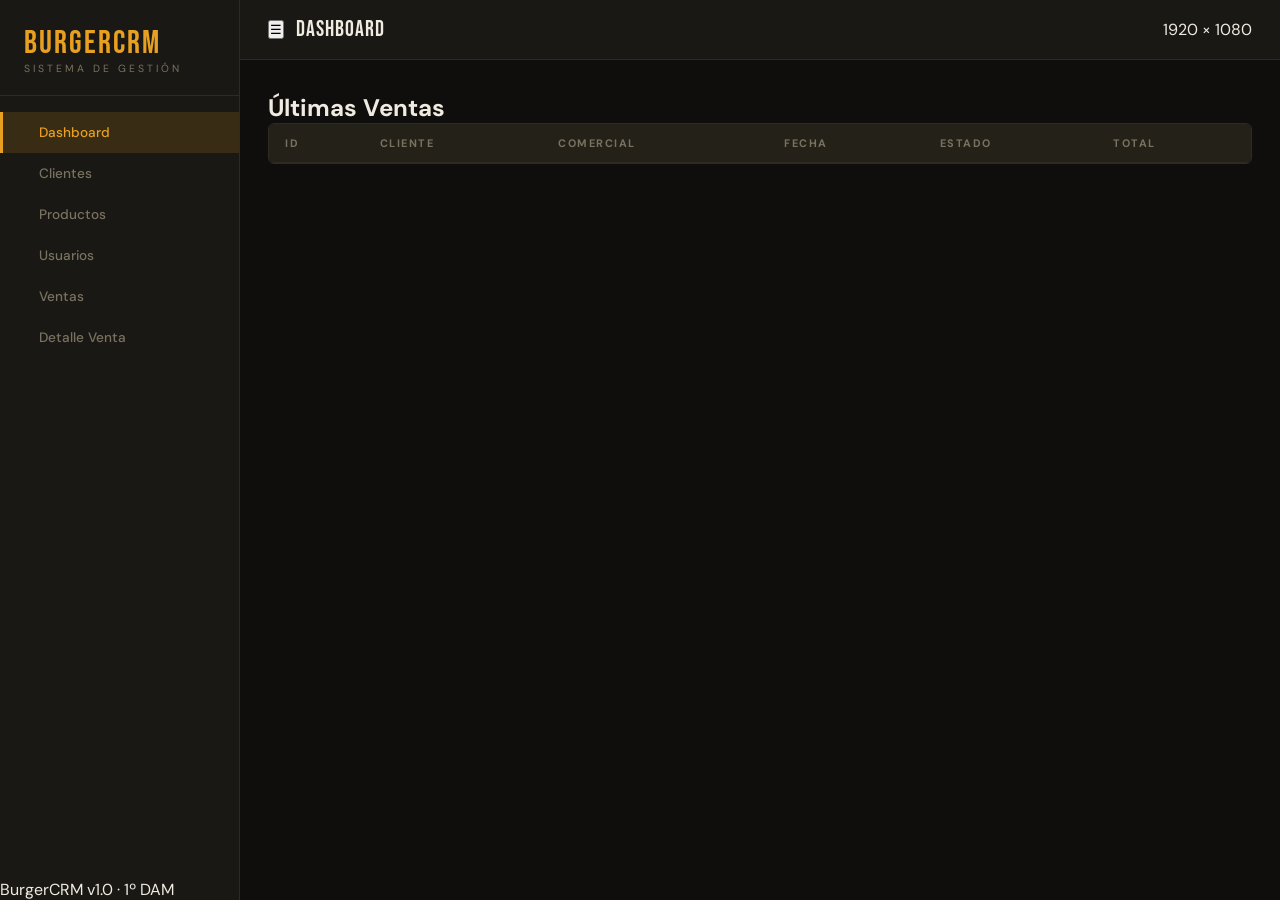
==== index.html @ d2dfd8cd "Index terminado" ====
<!DOCTYPE html>
<html lang="es">
<head>
  <meta charset="UTF-8" />
  <meta name="viewport" content="width=device-width, initial-scale=1.0"/>
  <title>BurgerCRM — Sistema de Gestión</title>
    <link rel="stylesheet" href="style.css">
  <!-- Google Fonts -->
  <link rel="preconnect" href="https://fonts.googleapis.com">
  <link href="https://fonts.googleapis.com/css2?family=Bebas+Neue&family=DM+Sans:wght@300;400;500;600&display=swap" rel="stylesheet">
</head>

<body>

<div class="app">

  <!-- SIDEBAR -->
  <nav class="sidebar" id="sidebar">
    <div class="sidebar__logo">
      <div class="sidebar__logo-title">BurgerCRM</div>
      <div class="sidebar__logo-sub">Sistema de Gestión</div>
    </div>

    <div class="sidebar__nav">
      <div class="sidebar__nav-item sidebar__nav-item--active" data-page="dashboard" onclick="navigateTo('dashboard', this)">
        <span class="sidebar__nav-icon"></span> Dashboard
      </div>

      <div class="sidebar__nav-item" data-page="clientes" onclick="navigateTo('clientes', this)">
        <span class="sidebar__nav-icon"></span> Clientes
      </div>

      <div class="sidebar__nav-item" data-page="productos" onclick="navigateTo('productos', this)">
        <span class="sidebar__nav-icon"></span> Productos
      </div>

      <div class="sidebar__nav-item" data-page="usuarios" onclick="navigateTo('usuarios', this)">
        <span class="sidebar__nav-icon"></span> Usuarios
      </div>

      <div class="sidebar__nav-item" data-page="ventas" onclick="navigateTo('ventas', this)">
        <span class="sidebar__nav-icon"></span> Ventas
      </div>

      <div class="sidebar__nav-item" data-page="detalles" onclick="navigateTo('detalles', this)">
        <span class="sidebar__nav-icon"></span> Detalle Venta
      </div>
    </div>

    <div class="sidebar__footer">
      BurgerCRM v1.0 · 1º DAM
    </div>
  </nav>

  <!-- TOPBAR -->
  <header class="topbar">
    <div style="display:flex;align-items:center;gap:12px;">
      <button class="topbar__hamburger" onclick="toggleSidebar()">☰</button>
      <span class="topbar__title" id="topbar-title">Dashboard</span>
    </div>

    <div class="topbar__actions">
      <span class="topbar__viewport-info" id="viewport-info">
        1920 × 1080
      </span>
    </div>
  </header>

  <!-- MAIN -->
  <main class="main">

    <!-- DASHBOARD -->
    <section class="page page--active" id="page-dashboard">
      <div class="dashboard__stats" id="dashboard-stats"></div>

      <div class="dashboard__recent">
        <h2 class="section-title">Últimas Ventas</h2>

        <div class="table-wrap">
          <table class="table" id="recent-ventas-table">
            <thead>
              <tr>
                <th>ID</th>
                <th>Cliente</th>
                <th>Comercial</th>
                <th>Fecha</th>
                <th>Estado</th>
                <th>Total</th>
              </tr>
            </thead>

            <tbody id="recent-ventas-body"></tbody>
          </table>
        </div>
      </div>
    </section>

    <!-- CLIENTES -->
    <section class="page" id="page-clientes">
      <div class="crud-header">

        <div class="crud-header__search">
          <input
            type="text"
            class="input input--sm"
            placeholder="Buscar cliente..."
            id="search-clientes"
            oninput="renderClientes()"
          >
        </div>

        <button class="btn btn--primary" onclick="openModal('cliente')">
          + Nuevo Cliente
        </button>

      </div>

      <div class="table-wrap">
        <table class="table">
          <thead>
            <tr>
              <th>ID</th>
              <th>Nombre</th>
              <th>Email</th>
              <th>Teléfono</th>
              <th>Dirección</th>
              <th>Acciones</th>
            </tr>
          </thead>

          <tbody id="clientes-body"></tbody>
        </table>
      </div>
    </section>

    <!-- PRODUCTOS -->
    <section class="page" id="page-productos">
      <div class="crud-header">

        <div class="crud-header__search">
          <input
            type="text"
            class="input input--sm"
            placeholder="Buscar producto..."
            id="search-productos"
            oninput="renderProductos()"
          >
        </div>

        <button class="btn btn--primary" onclick="openModal('producto')">
          + Nuevo Producto
        </button>

      </div>

      <div class="table-wrap">
        <table class="table">
          <thead>
            <tr>
              <th>ID</th>
              <th>Nombre</th>
              <th>Descripción</th>
              <th>Precio</th>
              <th>Categoría</th>
              <th>Acciones</th>
            </tr>
          </thead>

          <tbody id="productos-body"></tbody>
        </table>
      </div>
    </section>

    
  </main>
</div>

<!-- MODALES -->
<div class="modal-overlay" id="modal-overlay" onclick="closeModalOnOverlay(event)">
  <div class="modal">

    <div class="modal__header">
      <span class="modal__title" id="modal-title">Nuevo Registro</span>

      <button class="modal__close" onclick="closeModal()">✕</button>
    </div>

    <div class="modal__body" id="modal-body"></div>

    <div class="modal__footer">
      <button class="btn btn--ghost" onclick="closeModal()">
        Cancelar
      </button>

      <button class="btn btn--primary" id="modal-save-btn" onclick="saveModal()">
        Guardar
      </button>
    </div>

  </div>
</div>

<!-- TOAST -->
<div class="toast-container" id="toast-container"></div>

<!-- JavaScript -->
<script src="app.js"></script>

</body>
</html>
---- style.css ----
/* ===== VARIABLES ===== */
:root {
  --color-bg: #0f0e0c;
  --color-surface: #1a1814;
  --color-surface-2: #242118;
  --color-border: #2e2b24;
  --color-accent: #e8a020;
  --color-accent-dark: #b87a10;
  --color-accent-glow: rgba(232,160,32,0.15);
  --color-red: #d94f38;
  --color-green: #4caf7d;
  --color-text: #f0ebe0;
  --color-text-muted: #7a7260;
  --color-text-dim: #4a453c;

  --font-display: 'Bebas Neue', sans-serif;
  --font-body: 'DM Sans', sans-serif;

  --radius: 6px;
  --transition: 0.2s ease;
}

/* ===== RESET ===== */
*, *::before, *::after {
  box-sizing: border-box;
  margin: 0;
  padding: 0;
}

html {
  scroll-behavior: smooth;
}

body {
  font-family: var(--font-body);
  background: var(--color-bg);
  color: var(--color-text);
  min-height: 100vh;
  overflow-x: hidden;
}

/* ===== LAYOUT ===== */
.app {
  display: flex;
  min-height: 100vh;
}

/* ===== SIDEBAR ===== */
.sidebar {
  width: 240px;
  background: var(--color-surface);
  border-right: 1px solid var(--color-border);

  display: flex;
  flex-direction: column;

  position: fixed;
  top: 0;
  left: 0;

  height: 100vh;

  z-index: 100;
  transition: transform var(--transition);
}

.sidebar__logo {
  padding: 28px 24px 20px;
  border-bottom: 1px solid var(--color-border);
}

.sidebar__logo-title {
  font-family: var(--font-display);
  font-size: 2rem;
  color: var(--color-accent);
  letter-spacing: 2px;
  line-height: 1;
}

.sidebar__logo-sub {
  font-size: 0.65rem;
  color: var(--color-text-muted);
  letter-spacing: 3px;
  text-transform: uppercase;
  margin-top: 2px;
}

/* ===== NAV ===== */
.sidebar__nav {
  flex: 1;
  padding: 16px 0;
}

.sidebar__nav-item {
  display: flex;
  align-items: center;
  gap: 12px;

  padding: 12px 24px;

  cursor: pointer;

  font-size: 0.85rem;
  font-weight: 500;

  color: var(--color-text-muted);

  border-left: 3px solid transparent;

  transition: all var(--transition);

  user-select: none;
}

.sidebar__nav-item:hover {
  color: var(--color-text);
  background: var(--color-surface-2);
}

.sidebar__nav-item--active {
  color: var(--color-accent);
  border-left-color: var(--color-accent);
  background: var(--color-accent-glow);
}

/* ===== TOPBAR ===== */
.topbar {
  position: fixed;

  top: 0;
  left: 240px;
  right: 0;

  height: 60px;

  background: var(--color-surface);

  border-bottom: 1px solid var(--color-border);

  display: flex;
  align-items: center;
  justify-content: space-between;

  padding: 0 28px;

  z-index: 90;
}

.topbar__title {
  font-family: var(--font-display);
  font-size: 1.4rem;
  letter-spacing: 1px;
}

/* ===== MAIN ===== */
.main {
  margin-left: 240px;
  margin-top: 60px;
  padding: 32px 28px;

  flex: 1;

  min-height: calc(100vh - 60px);
}

/* ===== PAGE ===== */
.page {
  display: none;
  animation: fadeIn 0.25s ease;
}

.page--active {
  display: block;
}

@keyframes fadeIn {
  from {
    opacity: 0;
    transform: translateY(8px);
  }

  to {
    opacity: 1;
    transform: translateY(0);
  }
}

/* ===== TABLE ===== */
.table-wrap {
  overflow-x: auto;
  border-radius: var(--radius);
  border: 1px solid var(--color-border);
}

.table {
  width: 100%;
  border-collapse: collapse;
  font-size: 0.83rem;
}

.table thead th {
  background: var(--color-surface-2);
  padding: 12px 16px;

  text-align: left;

  font-size: 0.68rem;
  text-transform: uppercase;
  letter-spacing: 1.5px;

  color: var(--color-text-muted);

  border-bottom: 1px solid var(--color-border);
}

.table td {
  padding: 12px 16px;
}

/* ===== BUTTONS ===== */
.btn {
  display: inline-flex;
  align-items: center;
  gap: 6px;

  padding: 8px 16px;

  border-radius: var(--radius);

  cursor: pointer;

  border: 1px solid transparent;

  transition: all var(--transition);
}

.btn--primary {
  background: var(--color-accent);
  color: #0f0e0c;
}

.btn--ghost {
  background: transparent;
  border-color: var(--color-border);
  color: var(--color-text-muted);
}

.btn--danger {
  background: rgba(217,79,56,0.1);
  border-color: rgba(217,79,56,0.3);
  color: var(--color-red);
}

/* ===== INPUT ===== */
.input {
  background: var(--color-surface);

  border: 1px solid var(--color-border);

  border-radius: var(--radius);

  color: var(--color-text);

  padding: 8px 12px;

  outline: none;

  transition: border-color var(--transition);
}

.input:focus {
  border-color: var(--color-accent);
}

/* ===== MODAL ===== */
.modal-overlay {
  display: none;

  position: fixed;
  inset: 0;

  background: rgba(0,0,0,0.7);

  z-index: 200;

  align-items: center;
  justify-content: center;
}

.modal-overlay--active {
  display: flex;
}

.modal {
  background: var(--color-surface);

  border: 1px solid var(--color-border);

  border-radius: 10px;

  width: 100%;
  max-width: 480px;

  overflow-y: auto;
}

/* ===== RESPONSIVE ===== */
@media (max-width: 900px) {

  .sidebar {
    transform: translateX(-100%);
  }

  .sidebar--open {
    transform: translateX(0);
  }

  .topbar {
    left: 0;
  }

  .main {
    margin-left: 0;
  }
}

@media (max-width: 600px) {

  .main {
    padding: 20px 16px;
  }

  .dashboard__stats {
    grid-template-columns: repeat(2, 1fr);
  }
}
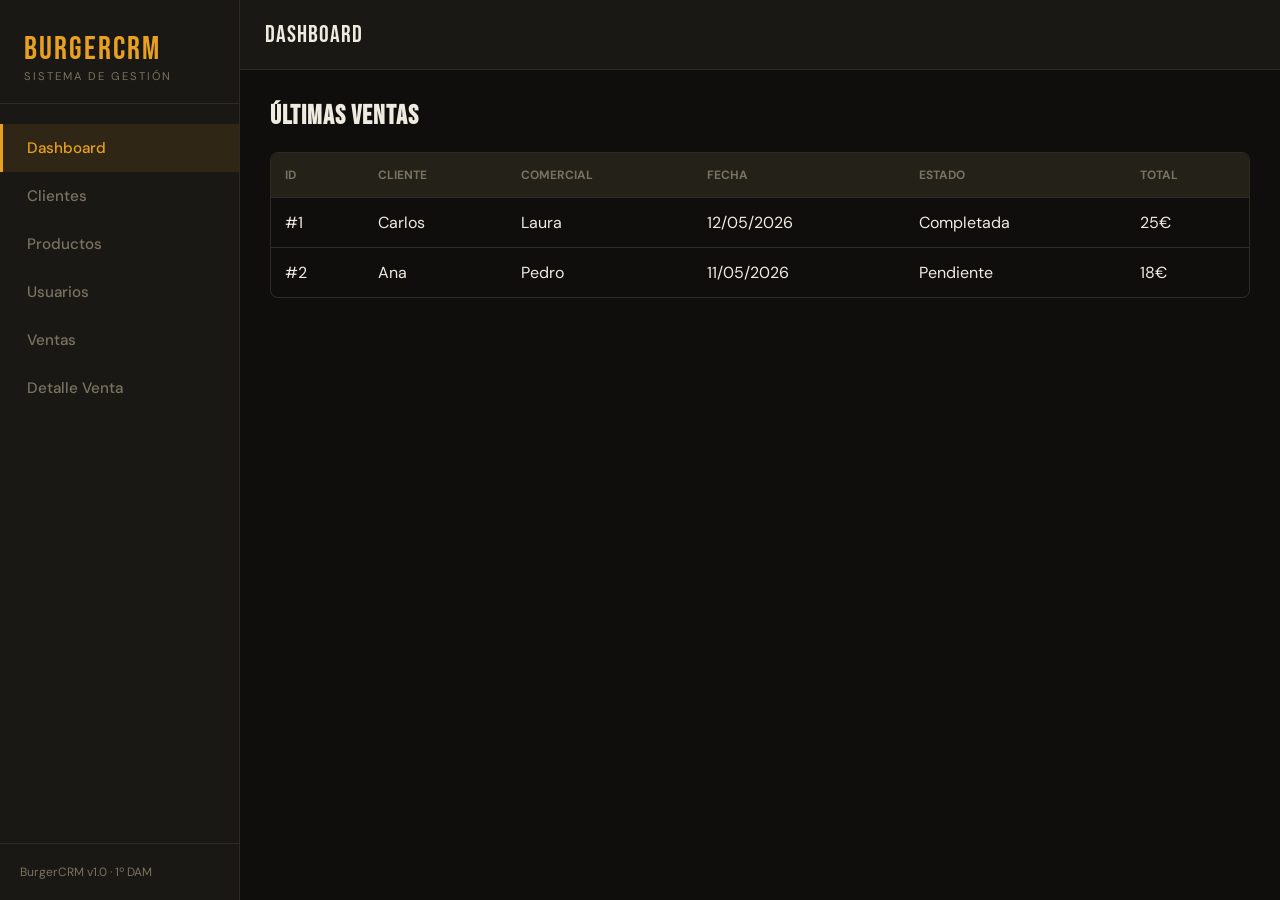
==== commit 2d0cc381: "Index terminado definitiva mente" ====
--- a/index.html
+++ b/index.html
@@ -1,83 +1,109 @@
 <!DOCTYPE html>
 <html lang="es">
+
 <head>
-  <meta charset="UTF-8" />
-  <meta name="viewport" content="width=device-width, initial-scale=1.0"/>
-  <title>BurgerCRM — Sistema de Gestión</title>
-    <link rel="stylesheet" href="style.css">
+  <meta charset="UTF-8">
+  <meta name="viewport" content="width=device-width, initial-scale=1.0">
+
+  <title>BurgerCRM</title>
+
+  <link rel="stylesheet" href="style.css">
+
   <!-- Google Fonts -->
   <link rel="preconnect" href="https://fonts.googleapis.com">
+
   <link href="https://fonts.googleapis.com/css2?family=Bebas+Neue&family=DM+Sans:wght@300;400;500;600&display=swap" rel="stylesheet">
 </head>
 
 <body>
 
-<div class="app">
+  <div class="app">
 
-  <!-- SIDEBAR -->
-  <nav class="sidebar" id="sidebar">
-    <div class="sidebar__logo">
-      <div class="sidebar__logo-title">BurgerCRM</div>
-      <div class="sidebar__logo-sub">Sistema de Gestión</div>
-    </div>
+    <!-- SIDEBAR -->
+    <nav class="sidebar" id="sidebar">
 
-    <div class="sidebar__nav">
-      <div class="sidebar__nav-item sidebar__nav-item--active" data-page="dashboard" onclick="navigateTo('dashboard', this)">
-        <span class="sidebar__nav-icon"></span> Dashboard
+      <div class="sidebar__logo">
+        <div class="sidebar__logo-title">BurgerCRM</div>
+        <div class="sidebar__logo-sub">Sistema de Gestión</div>
       </div>
 
-      <div class="sidebar__nav-item" data-page="clientes" onclick="navigateTo('clientes', this)">
-        <span class="sidebar__nav-icon"></span> Clientes
+      <div class="sidebar__nav">
+
+        <a href="index.html" class="sidebar__nav-link">
+          <div class="sidebar__nav-item sidebar__nav-item--active">
+            <p>Dashboard</p>
+          </div>
+        </a>
+
+        <a href="clientes.html" class="sidebar__nav-link">
+          <div class="sidebar__nav-item">
+            <p>Clientes</p>
+          </div>
+        </a>
+
+        <a href="productos.html" class="sidebar__nav-link">
+          <div class="sidebar__nav-item">
+            <p>Productos</p>
+          </div>
+        </a>
+
+        <a href="usuarios.html" class="sidebar__nav-link">
+          <div class="sidebar__nav-item">
+            <p>Usuarios</p>
+          </div>
+        </a>
+
+        <a href="ventas.html" class="sidebar__nav-link">
+          <div class="sidebar__nav-item">
+            <p>Ventas</p>
+          </div>
+        </a>
+
+        <a href="detalles.html" class="sidebar__nav-link">
+          <div class="sidebar__nav-item">
+            <p>Detalle Venta</p>
+          </div>
+        </a>
+
       </div>
 
-      <div class="sidebar__nav-item" data-page="productos" onclick="navigateTo('productos', this)">
-        <span class="sidebar__nav-icon"></span> Productos
+      <div class="sidebar__footer">
+        BurgerCRM v1.0 · 1º DAM
       </div>
 
-      <div class="sidebar__nav-item" data-page="usuarios" onclick="navigateTo('usuarios', this)">
-        <span class="sidebar__nav-icon"></span> Usuarios
+    </nav>
+
+    <!-- TOPBAR -->
+    <header class="topbar">
+
+      <div class="topbar__left">
+
+        <button class="topbar__hamburger" onclick="toggleSidebar()">
+          ☰
+        </button>
+
+        <span class="topbar__title">
+          Dashboard
+        </span>
+
       </div>
 
-      <div class="sidebar__nav-item" data-page="ventas" onclick="navigateTo('ventas', this)">
-        <span class="sidebar__nav-icon"></span> Ventas
-      </div>
+    </header>
 
-      <div class="sidebar__nav-item" data-page="detalles" onclick="navigateTo('detalles', this)">
-        <span class="sidebar__nav-icon"></span> Detalle Venta
-      </div>
-    </div>
+    <!-- MAIN -->
+    <main class="main">
 
-    <div class="sidebar__footer">
-      BurgerCRM v1.0 · 1º DAM
-    </div>
-  </nav>
+      <!-- DASHBOARD -->
+      <section class="page page--active">
 
-  <!-- TOPBAR -->
-  <header class="topbar">
-    <div style="display:flex;align-items:center;gap:12px;">
-      <button class="topbar__hamburger" onclick="toggleSidebar()">☰</button>
-      <span class="topbar__title" id="topbar-title">Dashboard</span>
-    </div>
-
-    <div class="topbar__actions">
-      <span class="topbar__viewport-info" id="viewport-info">
-        1920 × 1080
-      </span>
-    </div>
-  </header>
-
-  <!-- MAIN -->
-  <main class="main">
-
-    <!-- DASHBOARD -->
-    <section class="page page--active" id="page-dashboard">
-      <div class="dashboard__stats" id="dashboard-stats"></div>
-
-      <div class="dashboard__recent">
-        <h2 class="section-title">Últimas Ventas</h2>
+        <h2 class="section-title">
+          Últimas Ventas
+        </h2>
 
         <div class="table-wrap">
-          <table class="table" id="recent-ventas-table">
+
+          <table class="table">
+
             <thead>
               <tr>
                 <th>ID</th>
@@ -89,122 +115,44 @@
               </tr>
             </thead>
 
-            <tbody id="recent-ventas-body"></tbody>
+            <tbody>
+
+              <tr>
+                <td>#1</td>
+                <td>Carlos</td>
+                <td>Laura</td>
+                <td>12/05/2026</td>
+                <td>Completada</td>
+                <td>25€</td>
+              </tr>
+
+              <tr>
+                <td>#2</td>
+                <td>Ana</td>
+                <td>Pedro</td>
+                <td>11/05/2026</td>
+                <td>Pendiente</td>
+                <td>18€</td>
+              </tr>
+
+            </tbody>
+
           </table>
-        </div>
-      </div>
-    </section>
 
-    <!-- CLIENTES -->
-    <section class="page" id="page-clientes">
-      <div class="crud-header">
-
-        <div class="crud-header__search">
-          <input
-            type="text"
-            class="input input--sm"
-            placeholder="Buscar cliente..."
-            id="search-clientes"
-            oninput="renderClientes()"
-          >
         </div>
 
-        <button class="btn btn--primary" onclick="openModal('cliente')">
-          + Nuevo Cliente
-        </button>
+      </section>
 
-      </div>
-
-      <div class="table-wrap">
-        <table class="table">
-          <thead>
-            <tr>
-              <th>ID</th>
-              <th>Nombre</th>
-              <th>Email</th>
-              <th>Teléfono</th>
-              <th>Dirección</th>
-              <th>Acciones</th>
-            </tr>
-          </thead>
-
-          <tbody id="clientes-body"></tbody>
-        </table>
-      </div>
-    </section>
-
-    <!-- PRODUCTOS -->
-    <section class="page" id="page-productos">
-      <div class="crud-header">
-
-        <div class="crud-header__search">
-          <input
-            type="text"
-            class="input input--sm"
-            placeholder="Buscar producto..."
-            id="search-productos"
-            oninput="renderProductos()"
-          >
-        </div>
-
-        <button class="btn btn--primary" onclick="openModal('producto')">
-          + Nuevo Producto
-        </button>
-
-      </div>
-
-      <div class="table-wrap">
-        <table class="table">
-          <thead>
-            <tr>
-              <th>ID</th>
-              <th>Nombre</th>
-              <th>Descripción</th>
-              <th>Precio</th>
-              <th>Categoría</th>
-              <th>Acciones</th>
-            </tr>
-          </thead>
-
-          <tbody id="productos-body"></tbody>
-        </table>
-      </div>
-    </section>
-
-    
-  </main>
-</div>
-
-<!-- MODALES -->
-<div class="modal-overlay" id="modal-overlay" onclick="closeModalOnOverlay(event)">
-  <div class="modal">
-
-    <div class="modal__header">
-      <span class="modal__title" id="modal-title">Nuevo Registro</span>
-
-      <button class="modal__close" onclick="closeModal()">✕</button>
-    </div>
-
-    <div class="modal__body" id="modal-body"></div>
-
-    <div class="modal__footer">
-      <button class="btn btn--ghost" onclick="closeModal()">
-        Cancelar
-      </button>
-
-      <button class="btn btn--primary" id="modal-save-btn" onclick="saveModal()">
-        Guardar
-      </button>
-    </div>
+    </main>
 
   </div>
-</div>
 
-<!-- TOAST -->
-<div class="toast-container" id="toast-container"></div>
-
-<!-- JavaScript -->
-<script src="app.js"></script>
+  <script>
+    const toggleSidebar = () => {
+      document.getElementById("sidebar").classList.toggle("sidebar--open");
+    };
+  </script>
 
 </body>
+
 </html>
--- a/style.css
+++ b/style.css
@@ -1,129 +1,165 @@
-/* ===== VARIABLES ===== */
+/* =========================
+   VARIABLES
+========================= */
 :root {
   --color-bg: #0f0e0c;
   --color-surface: #1a1814;
   --color-surface-2: #242118;
   --color-border: #2e2b24;
+
   --color-accent: #e8a020;
-  --color-accent-dark: #b87a10;
-  --color-accent-glow: rgba(232,160,32,0.15);
-  --color-red: #d94f38;
-  --color-green: #4caf7d;
+
   --color-text: #f0ebe0;
   --color-text-muted: #7a7260;
-  --color-text-dim: #4a453c;
 
   --font-display: 'Bebas Neue', sans-serif;
   --font-body: 'DM Sans', sans-serif;
 
-  --radius: 6px;
+  --radius: 8px;
   --transition: 0.2s ease;
 }
 
-/* ===== RESET ===== */
-*, *::before, *::after {
-  box-sizing: border-box;
+/* =========================
+   RESET
+========================= */
+* {
   margin: 0;
   padding: 0;
-}
-
-html {
-  scroll-behavior: smooth;
+  box-sizing: border-box;
 }
 
 body {
-  font-family: var(--font-body);
   background: var(--color-bg);
   color: var(--color-text);
-  min-height: 100vh;
+
+  font-family: var(--font-body);
+
   overflow-x: hidden;
 }
 
-/* ===== LAYOUT ===== */
+/* =========================
+   APP
+========================= */
 .app {
   display: flex;
   min-height: 100vh;
 }
 
-/* ===== SIDEBAR ===== */
+/* =========================
+   SIDEBAR
+========================= */
 .sidebar {
   width: 240px;
+  height: 100vh;
+
   background: var(--color-surface);
+
   border-right: 1px solid var(--color-border);
-
-  display: flex;
-  flex-direction: column;
 
   position: fixed;
   top: 0;
   left: 0;
 
-  height: 100vh;
-
-  z-index: 100;
+  display: flex;
+  flex-direction: column;
+
   transition: transform var(--transition);
-}
-
+
+  z-index: 1000;
+}
+
+/* LOGO */
 .sidebar__logo {
-  padding: 28px 24px 20px;
+  padding: 30px 24px 20px;
+
   border-bottom: 1px solid var(--color-border);
 }
 
 .sidebar__logo-title {
   font-family: var(--font-display);
+
   font-size: 2rem;
+
   color: var(--color-accent);
+
   letter-spacing: 2px;
-  line-height: 1;
 }
 
 .sidebar__logo-sub {
-  font-size: 0.65rem;
   color: var(--color-text-muted);
-  letter-spacing: 3px;
+
+  font-size: 0.7rem;
+
   text-transform: uppercase;
-  margin-top: 2px;
-}
-
-/* ===== NAV ===== */
+
+  letter-spacing: 2px;
+}
+
+/* NAV */
 .sidebar__nav {
   flex: 1;
-  padding: 16px 0;
+
+  padding-top: 20px;
+}
+
+.sidebar__nav-link {
+  text-decoration: none;
+
+  display: block;
 }
 
 .sidebar__nav-item {
-  display: flex;
-  align-items: center;
-  gap: 12px;
-
-  padding: 12px 24px;
+  padding: 14px 24px;
+
+  border-left: 3px solid transparent;
+
+  transition: var(--transition);
 
   cursor: pointer;
-
-  font-size: 0.85rem;
+}
+
+.sidebar__nav-item p {
+  color: var(--color-text-muted);
+
+  font-size: 0.95rem;
+
   font-weight: 500;
+}
+
+/* HOVER */
+.sidebar__nav-link:hover .sidebar__nav-item {
+  background: var(--color-surface-2);
+}
+
+.sidebar__nav-link:hover p {
+  color: var(--color-text);
+}
+
+/* ACTIVO */
+.sidebar__nav-item--active {
+  background: rgba(232,160,32,0.1);
+
+  border-left-color: var(--color-accent);
+}
+
+.sidebar__nav-item--active p {
+  color: var(--color-accent);
+}
+
+/* FOOTER */
+.sidebar__footer {
+  padding: 20px;
+
+  border-top: 1px solid var(--color-border);
 
   color: var(--color-text-muted);
 
-  border-left: 3px solid transparent;
-
-  transition: all var(--transition);
-
-  user-select: none;
-}
-
-.sidebar__nav-item:hover {
-  color: var(--color-text);
-  background: var(--color-surface-2);
-}
-
-.sidebar__nav-item--active {
-  color: var(--color-accent);
-  border-left-color: var(--color-accent);
-  background: var(--color-accent-glow);
-}
-
-/* ===== TOPBAR ===== */
+  font-size: 0.75rem;
+}
+
+/* =========================
+   TOPBAR
+========================= */
 .topbar {
   position: fixed;
 
@@ -131,7 +167,7 @@
   left: 240px;
   right: 0;
 
-  height: 60px;
+  height: 70px;
 
   background: var(--color-surface);
 
@@ -139,172 +175,109 @@
 
   display: flex;
   align-items: center;
-  justify-content: space-between;
-
-  padding: 0 28px;
-
-  z-index: 90;
+
+  padding: 0 25px;
+
+  z-index: 900;
+}
+
+.topbar__left {
+  display: flex;
+  align-items: center;
+  gap: 15px;
 }
 
 .topbar__title {
   font-family: var(--font-display);
-  font-size: 1.4rem;
+
+  font-size: 1.5rem;
+
   letter-spacing: 1px;
 }
 
-/* ===== MAIN ===== */
+/* BOTON MENU */
+.topbar__hamburger {
+  display: none;
+
+  background: none;
+  border: none;
+
+  color: white;
+
+  font-size: 1.7rem;
+
+  cursor: pointer;
+}
+
+/* =========================
+   MAIN
+========================= */
 .main {
+  flex: 1;
+
   margin-left: 240px;
-  margin-top: 60px;
-  padding: 32px 28px;
-
-  flex: 1;
-
-  min-height: calc(100vh - 60px);
-}
-
-/* ===== PAGE ===== */
-.page {
-  display: none;
-  animation: fadeIn 0.25s ease;
-}
-
-.page--active {
-  display: block;
-}
-
-@keyframes fadeIn {
-  from {
-    opacity: 0;
-    transform: translateY(8px);
-  }
-
-  to {
-    opacity: 1;
-    transform: translateY(0);
-  }
-}
-
-/* ===== TABLE ===== */
+  margin-top: 70px;
+
+  padding: 30px;
+}
+
+/* =========================
+   TITULOS
+========================= */
+.section-title {
+  font-family: var(--font-display);
+
+  font-size: 1.7rem;
+
+  margin-bottom: 20px;
+
+  letter-spacing: 1px;
+}
+
+/* =========================
+   TABLAS
+========================= */
 .table-wrap {
   overflow-x: auto;
+
+  border: 1px solid var(--color-border);
+
   border-radius: var(--radius);
-  border: 1px solid var(--color-border);
 }
 
 .table {
   width: 100%;
+
   border-collapse: collapse;
-  font-size: 0.83rem;
-}
-
-.table thead th {
+
+  min-width: 700px;
+}
+
+.table th {
   background: var(--color-surface-2);
-  padding: 12px 16px;
+
+  padding: 14px;
 
   text-align: left;
 
-  font-size: 0.68rem;
+  color: var(--color-text-muted);
+
   text-transform: uppercase;
-  letter-spacing: 1.5px;
-
-  color: var(--color-text-muted);
-
-  border-bottom: 1px solid var(--color-border);
+
+  font-size: 0.75rem;
 }
 
 .table td {
-  padding: 12px 16px;
-}
-
-/* ===== BUTTONS ===== */
-.btn {
-  display: inline-flex;
-  align-items: center;
-  gap: 6px;
-
-  padding: 8px 16px;
-
-  border-radius: var(--radius);
-
-  cursor: pointer;
-
-  border: 1px solid transparent;
-
-  transition: all var(--transition);
-}
-
-.btn--primary {
-  background: var(--color-accent);
-  color: #0f0e0c;
-}
-
-.btn--ghost {
-  background: transparent;
-  border-color: var(--color-border);
-  color: var(--color-text-muted);
-}
-
-.btn--danger {
-  background: rgba(217,79,56,0.1);
-  border-color: rgba(217,79,56,0.3);
-  color: var(--color-red);
-}
-
-/* ===== INPUT ===== */
-.input {
-  background: var(--color-surface);
-
-  border: 1px solid var(--color-border);
-
-  border-radius: var(--radius);
-
-  color: var(--color-text);
-
-  padding: 8px 12px;
-
-  outline: none;
-
-  transition: border-color var(--transition);
-}
-
-.input:focus {
-  border-color: var(--color-accent);
-}
-
-/* ===== MODAL ===== */
-.modal-overlay {
-  display: none;
-
-  position: fixed;
-  inset: 0;
-
-  background: rgba(0,0,0,0.7);
-
-  z-index: 200;
-
-  align-items: center;
-  justify-content: center;
-}
-
-.modal-overlay--active {
-  display: flex;
-}
-
-.modal {
-  background: var(--color-surface);
-
-  border: 1px solid var(--color-border);
-
-  border-radius: 10px;
-
-  width: 100%;
-  max-width: 480px;
-
-  overflow-y: auto;
-}
-
-/* ===== RESPONSIVE ===== */
+  padding: 14px;
+
+  border-top: 1px solid var(--color-border);
+}
+
+/* =========================
+   RESPONSIVE
+========================= */
+
+/* TABLET */
 @media (max-width: 900px) {
 
   .sidebar {
@@ -322,15 +295,32 @@
   .main {
     margin-left: 0;
   }
-}
-
+
+  .topbar__hamburger {
+    display: block;
+  }
+}
+
+/* MOVIL */
 @media (max-width: 600px) {
 
   .main {
-    padding: 20px 16px;
-  }
-
-  .dashboard__stats {
-    grid-template-columns: repeat(2, 1fr);
+    padding: 20px 15px;
+  }
+
+  .topbar {
+    padding: 0 15px;
+  }
+
+  .topbar__title {
+    font-size: 1.2rem;
+  }
+
+  .sidebar {
+    width: 220px;
+  }
+
+  .table {
+    min-width: 600px;
   }
 }
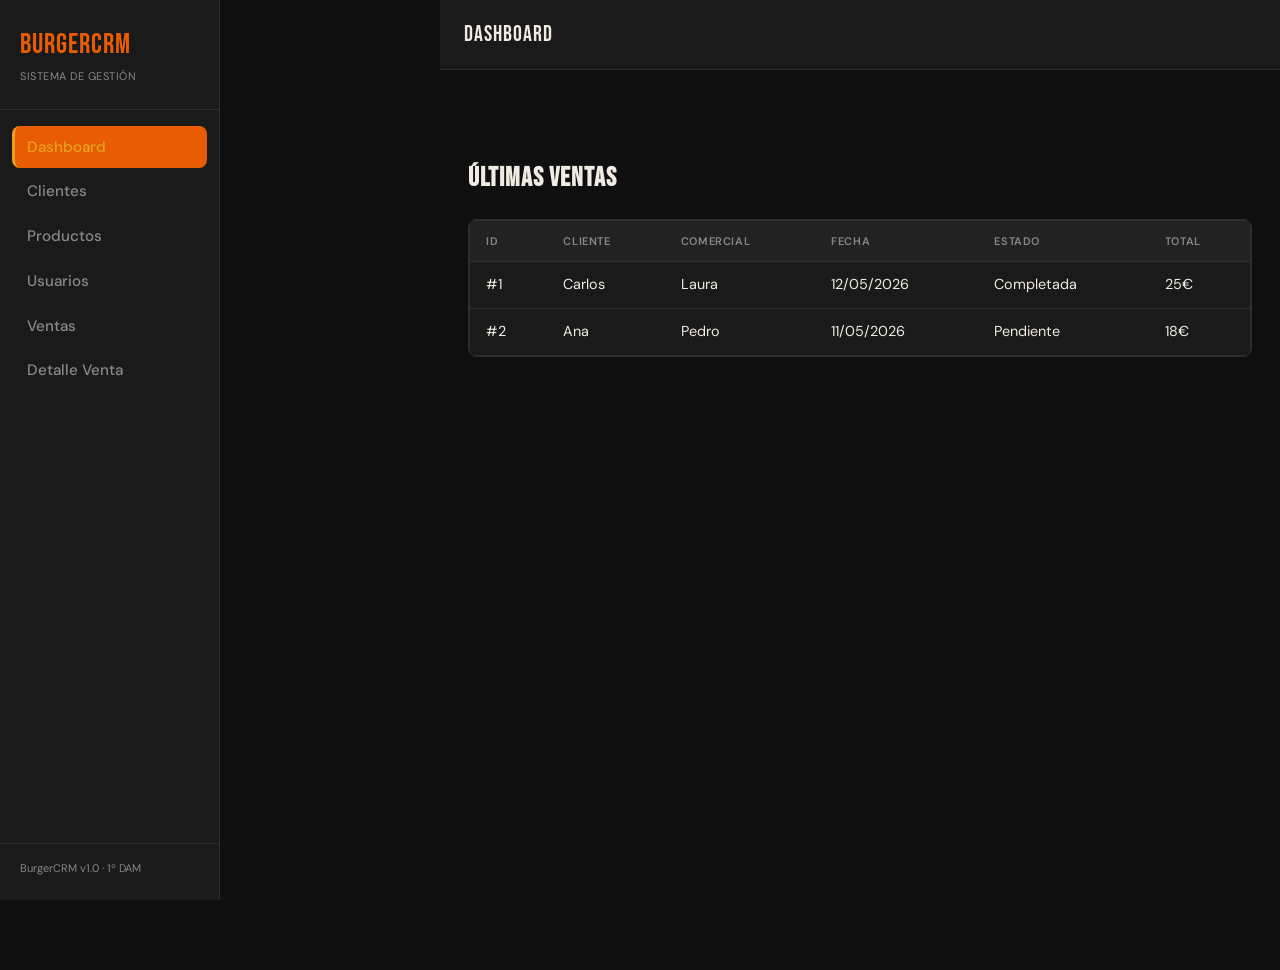
==== commit c0ee807e: "usuarios acabado" ====
--- a/index.html
+++ b/index.html
@@ -7,7 +7,7 @@
 
   <title>BurgerCRM</title>
 
-  <link rel="stylesheet" href="style.css">
+  <link rel="stylesheet" href="css/style.css">
 
   <!-- Google Fonts -->
   <link rel="preconnect" href="https://fonts.googleapis.com">
--- a/css/style.css
+++ b/css/style.css
@@ -0,0 +1,1154 @@
+/* =========================
+   VARIABLES
+========================= */
+:root {
+  --color-bg: #0f0e0c;
+  --color-surface: #1a1814;
+  --color-surface-2: #242118;
+  --color-border: #2e2b24;
+
+  --color-accent: #e8a020;
+
+  --color-text: #f0ebe0;
+  --color-text-muted: #7a7260;
+
+  --font-display: 'Bebas Neue', sans-serif;
+  --font-body: 'DM Sans', sans-serif;
+
+  --radius: 8px;
+  --transition: 0.2s ease;
+}
+
+/* =========================
+   RESET
+========================= */
+* {
+  margin: 0;
+  padding: 0;
+  box-sizing: border-box;
+}
+
+body {
+  background: var(--color-bg);
+  color: var(--color-text);
+
+  font-family: var(--font-body);
+
+  overflow-x: hidden;
+}
+/* =========================================
+   SIDEBAR
+========================================= */
+
+.sidebar {
+  width: 240px;
+  height: 100vh;
+  background: var(--color-surface);
+  border-right: 1px solid var(--color-border);
+
+  position: fixed;
+  top: 0;
+  left: 0;
+
+  display: flex;
+  flex-direction: column;
+  justify-content: space-between;
+
+  z-index: 100;
+  transition: transform var(--transition);
+}
+
+.sidebar__logo {
+  padding: 28px 24px 20px;
+  border-bottom: 1px solid var(--color-border);
+}
+
+.sidebar__logo-title {
+  font-family: var(--font-display);
+  font-size: 2rem;
+  color: var(--color-accent);
+  letter-spacing: 2px;
+}
+
+.sidebar__logo-sub {
+  font-size: 0.7rem;
+  color: var(--color-text-muted);
+  letter-spacing: 2px;
+  text-transform: uppercase;
+}
+
+.sidebar__nav {
+  display: flex;
+  flex-direction: column;
+  padding: 20px 0;
+}
+
+.sidebar__nav-item {
+  padding: 14px 24px;
+
+  color: var(--color-text-muted);
+  text-decoration: none;
+
+  font-size: 0.95rem;
+  font-weight: 500;
+
+  border-left: 3px solid transparent;
+
+  transition:
+    background var(--transition),
+    color var(--transition),
+    border-color var(--transition);
+}
+
+.sidebar__nav-item:hover {
+  background: var(--color-surface-2);
+  color: var(--color-accent);
+  border-left-color: var(--color-accent);
+}
+
+.sidebar__nav-item--active {
+  background: rgba(232,160,32,0.1);
+  color: var(--color-accent);
+  border-left-color: var(--color-accent);
+}
+
+.sidebar__footer {
+  padding: 20px 24px;
+  border-top: 1px solid var(--color-border);
+
+  font-size: 0.75rem;
+  color: var(--color-text-dim);
+}
+
+/* =========================================
+   RESPONSIVE MENU
+========================================= */
+
+.topbar__hamburger {
+  display: none;
+}
+
+@media (max-width: 900px) {
+
+  .sidebar {
+    transform: translateX(-100%);
+  }
+
+  .sidebar--open {
+    transform: translateX(0);
+  }
+
+  .topbar__hamburger {
+    display: block;
+
+    background: none;
+    border: none;
+
+    color: var(--color-text);
+
+    font-size: 1.5rem;
+    cursor: pointer;
+  }
+
+}
+/* =========================
+   APP
+========================= */
+.app {
+  display: flex;
+  min-height: 100vh;
+}
+
+/* =========================
+   SIDEBAR
+========================= */
+.sidebar {
+  width: 240px;
+  height: 100vh;
+
+  background: var(--color-surface);
+
+  border-right: 1px solid var(--color-border);
+
+  position: fixed;
+  top: 0;
+  left: 0;
+
+  display: flex;
+  flex-direction: column;
+
+  transition: transform var(--transition);
+
+  z-index: 1000;
+}
+
+/* LOGO */
+.sidebar__logo {
+  padding: 30px 24px 20px;
+
+  border-bottom: 1px solid var(--color-border);
+}
+
+.sidebar__logo-title {
+  font-family: var(--font-display);
+
+  font-size: 2rem;
+
+  color: var(--color-accent);
+
+  letter-spacing: 2px;
+}
+
+.sidebar__logo-sub {
+  color: var(--color-text-muted);
+
+  font-size: 0.7rem;
+
+  text-transform: uppercase;
+
+  letter-spacing: 2px;
+}
+
+/* NAV */
+.sidebar__nav {
+  flex: 1;
+
+  padding-top: 20px;
+}
+
+.sidebar__nav-link {
+  text-decoration: none;
+
+  display: block;
+}
+
+.sidebar__nav-item {
+  padding: 14px 24px;
+
+  border-left: 3px solid transparent;
+
+  transition: var(--transition);
+
+  cursor: pointer;
+}
+
+.sidebar__nav-item p {
+  color: var(--color-text-muted);
+
+  font-size: 0.95rem;
+
+  font-weight: 500;
+}
+
+/* HOVER */
+.sidebar__nav-link:hover .sidebar__nav-item {
+  background: var(--color-surface-2);
+}
+
+.sidebar__nav-link:hover p {
+  color: var(--color-text);
+}
+
+/* ACTIVO */
+.sidebar__nav-item--active {
+  background: rgba(232,160,32,0.1);
+
+  border-left-color: var(--color-accent);
+}
+
+.sidebar__nav-item--active p {
+  color: var(--color-accent);
+}
+
+/* FOOTER */
+.sidebar__footer {
+  padding: 20px;
+
+  border-top: 1px solid var(--color-border);
+
+  color: var(--color-text-muted);
+
+  font-size: 0.75rem;
+}
+
+/*index*/
+
+/* =========================
+   TOPBAR
+========================= */
+.topbar {
+  position: fixed;
+
+  top: 0;
+  left: 240px;
+  right: 0;
+
+  height: 70px;
+
+  background: var(--color-surface);
+
+  border-bottom: 1px solid var(--color-border);
+
+  display: flex;
+  align-items: center;
+
+  padding: 0 25px;
+
+  z-index: 900;
+}
+
+.topbar__left {
+  display: flex;
+  align-items: center;
+  gap: 15px;
+}
+
+.topbar__title {
+  font-family: var(--font-display);
+
+  font-size: 1.5rem;
+
+  letter-spacing: 1px;
+}
+
+/* BOTON MENU */
+.topbar__hamburger {
+  display: none;
+
+  background: none;
+  border: none;
+
+  color: white;
+
+  font-size: 1.7rem;
+
+  cursor: pointer;
+}
+
+/* =========================
+   MAIN
+========================= */
+.main {
+  flex: 1;
+
+  margin-left: 240px;
+  margin-top: 70px;
+
+  padding: 30px;
+}
+
+/* =========================
+   TITULOS
+========================= */
+.section-title {
+  font-family: var(--font-display);
+
+  font-size: 1.7rem;
+
+  margin-bottom: 20px;
+
+  letter-spacing: 1px;
+}
+
+/* =========================
+   TABLAS
+========================= */
+.table-wrap {
+  overflow-x: auto;
+
+  border: 1px solid var(--color-border);
+
+  border-radius: var(--radius);
+}
+
+.table {
+  width: 100%;
+
+  border-collapse: collapse;
+
+  min-width: 700px;
+}
+
+.table th {
+  background: var(--color-surface-2);
+
+  padding: 14px;
+
+  text-align: left;
+
+  color: var(--color-text-muted);
+
+  text-transform: uppercase;
+
+  font-size: 0.75rem;
+}
+
+.table td {
+  padding: 14px;
+
+  border-top: 1px solid var(--color-border);
+}
+
+/* =========================
+   RESPONSIVE
+========================= */
+
+/* TABLET */
+@media (max-width: 900px) {
+
+  .sidebar {
+    transform: translateX(-100%);
+  }
+
+  .sidebar--open {
+    transform: translateX(0);
+  }
+
+  .topbar {
+    left: 0;
+  }
+
+  .main {
+    margin-left: 0;
+  }
+
+  .topbar__hamburger {
+    display: block;
+  }
+}
+
+/* MOVIL */
+@media (max-width: 600px) {
+
+  .main {
+    padding: 20px 15px;
+  }
+
+  .topbar {
+    padding: 0 15px;
+  }
+
+  .topbar__title {
+    font-size: 1.2rem;
+  }
+
+  .sidebar {
+    width: 220px;
+  }
+
+  .table {
+    min-width: 600px;
+  }
+}
+
+/*clientes*/
+
+/* =========================================
+   CLIENTES PAGE
+========================================= */
+
+.page-title {
+  font-family: var(--font-display);
+  font-size: 2rem;
+  letter-spacing: 1px;
+  margin-bottom: 20px;
+  color: var(--color-accent);
+}
+
+.clientes-top {
+  display: flex;
+  justify-content: space-between;
+  align-items: center;
+  gap: 16px;
+  margin-bottom: 24px;
+  flex-wrap: wrap;
+}
+
+.search-box {
+  flex: 1;
+  min-width: 220px;
+}
+
+.search-box input {
+  width: 100%;
+}
+
+.table-wrap {
+  width: 100%;
+  overflow-x: auto;
+}
+
+.table {
+  width: 100%;
+  border-collapse: collapse;
+  background: var(--color-surface);
+  border: 1px solid var(--color-border);
+}
+
+.table thead {
+  background: var(--color-surface-2);
+}
+
+.table th {
+  padding: 14px;
+  text-align: left;
+  font-size: 0.75rem;
+  text-transform: uppercase;
+  letter-spacing: 1px;
+  color: var(--color-text-muted);
+  border-bottom: 1px solid var(--color-border);
+}
+
+.table td {
+  padding: 14px;
+  border-bottom: 1px solid var(--color-border);
+  font-size: 0.9rem;
+}
+
+.table tbody tr {
+  transition: background var(--transition);
+}
+
+.table tbody tr:hover {
+  background: rgba(255,255,255,0.03);
+}
+
+.table__actions {
+  display: flex;
+  gap: 8px;
+}
+
+.btn--edit {
+  background: rgba(232,160,32,0.15);
+  border: 1px solid rgba(232,160,32,0.25);
+  color: var(--color-accent);
+}
+
+.btn--edit:hover {
+  background: rgba(232,160,32,0.25);
+}
+
+.btn--delete {
+  background: rgba(217,79,56,0.12);
+  border: 1px solid rgba(217,79,56,0.25);
+  color: var(--color-red);
+}
+
+.btn--delete:hover {
+  background: rgba(217,79,56,0.22);
+}
+
+/* =========================================
+   RESPONSIVE CLIENTES
+========================================= */
+
+@media (max-width: 768px) {
+
+  .clientes-top {
+    flex-direction: column;
+    align-items: stretch;
+  }
+
+  .table {
+    min-width: 700px;
+  }
+
+}
+
+@media (max-width: 480px) {
+
+  .page-title {
+    font-size: 1.6rem;
+  }
+
+  .btn {
+    width: 100%;
+    justify-content: center;
+  }
+
+}
+
+/* productos */
+
+.badge--yellow {
+  background: rgba(232,160,32,0.15);
+  border: 1px solid rgba(232,160,32,0.25);
+  color: var(--color-accent);
+}
+
+.badge--green {
+  background: rgba(76,175,125,0.15);
+  border: 1px solid rgba(76,175,125,0.25);
+  color: var(--color-green);
+}
+
+.badge--blue {
+  background: rgba(80,140,220,0.15);
+  border: 1px solid rgba(80,140,220,0.25);
+  color: #5a9fe0;
+}
+
+/* =========================================
+   RESPONSIVE PRODUCTOS
+========================================= */
+
+@media (max-width: 768px) {
+
+  .table {
+    min-width: 850px;
+  }
+
+}
+
+/* usuarios */
+
+/* ===========================
+   VARIABLES & RESET
+=========================== */
+:root {
+    --color-bg: #0f0f0f;
+    --color-surface: #1a1a1a;
+    --color-surface-2: #222222;
+    --color-border: #2e2e2e;
+    --color-primary: #e85d04;
+    --color-primary-hover: #f48c06;
+    --color-text: #f0ece4;
+    --color-text-muted: #888;
+    --color-edit: #2563eb;
+    --color-edit-hover: #3b82f6;
+    --color-delete: #dc2626;
+    --color-delete-hover: #ef4444;
+    --sidebar-width: 220px;
+    --topbar-height: 60px;
+    --radius: 8px;
+    --font-display: 'Bebas Neue', sans-serif;
+    --font-body: 'DM Sans', sans-serif;
+}
+
+*, *::before, *::after {
+    box-sizing: border-box;
+    margin: 0;
+    padding: 0;
+}
+
+body {
+    font-family: var(--font-body);
+    background-color: var(--color-bg);
+    color: var(--color-text);
+    font-size: 14px;
+    line-height: 1.5;
+}
+
+a {
+    text-decoration: none;
+    color: inherit;
+}
+
+/* ===========================
+   LAYOUT
+=========================== */
+.app {
+    display: grid;
+    grid-template-columns: var(--sidebar-width) 1fr;
+    grid-template-rows: var(--topbar-height) 1fr;
+    grid-template-areas:
+        "sidebar topbar"
+        "sidebar main";
+    min-height: 100vh;
+}
+
+/* ===========================
+   SIDEBAR
+=========================== */
+.sidebar {
+    grid-area: sidebar;
+    background-color: var(--color-surface);
+    border-right: 1px solid var(--color-border);
+    display: flex;
+    flex-direction: column;
+    padding: 24px 0;
+    position: fixed;
+    top: 0;
+    left: 0;
+    width: var(--sidebar-width);
+    height: 100vh;
+    z-index: 100;
+    transition: transform 0.3s ease;
+}
+
+.sidebar__logo {
+    padding: 0 20px 24px;
+    border-bottom: 1px solid var(--color-border);
+    margin-bottom: 16px;
+}
+
+.sidebar__logo-title {
+    font-family: var(--font-display);
+    font-size: 28px;
+    letter-spacing: 1px;
+    color: var(--color-primary);
+}
+
+.sidebar__logo-sub {
+    font-size: 11px;
+    color: var(--color-text-muted);
+    margin-top: 2px;
+    text-transform: uppercase;
+    letter-spacing: 0.5px;
+}
+
+.sidebar__nav {
+    flex: 1;
+    display: flex;
+    flex-direction: column;
+    gap: 2px;
+    padding: 0 12px;
+}
+
+.sidebar__nav-item {
+    padding: 10px 12px;
+    border-radius: var(--radius);
+    color: var(--color-text-muted);
+    font-weight: 500;
+    font-size: 14px;
+    transition: background 0.2s, color 0.2s;
+}
+
+.sidebar__nav-item:hover {
+    background-color: var(--color-surface-2);
+    color: var(--color-text);
+}
+
+.sidebar__nav-item--active {
+    background-color: var(--color-primary);
+    color: #fff;
+    font-weight: 600;
+}
+
+.sidebar__nav-item--active:hover {
+    background-color: var(--color-primary-hover);
+    color: #fff;
+}
+
+.sidebar__footer {
+    padding: 16px 20px 0;
+    font-size: 11px;
+    color: var(--color-text-muted);
+    border-top: 1px solid var(--color-border);
+}
+
+/* ===========================
+   TOPBAR
+=========================== */
+.topbar {
+    grid-area: topbar;
+    background-color: var(--color-surface);
+    border-bottom: 1px solid var(--color-border);
+    display: flex;
+    align-items: center;
+    padding: 0 24px;
+    position: sticky;
+    top: 0;
+    z-index: 50;
+    margin-left: var(--sidebar-width);
+}
+
+.topbar__left {
+    display: flex;
+    align-items: center;
+    gap: 16px;
+}
+
+.topbar__title {
+    font-family: var(--font-display);
+    font-size: 22px;
+    letter-spacing: 1px;
+    color: var(--color-text);
+}
+
+.topbar__hamburger {
+    display: none;
+    background: none;
+    border: none;
+    color: var(--color-text);
+    font-size: 22px;
+    cursor: pointer;
+    padding: 4px 8px;
+    border-radius: var(--radius);
+    transition: background 0.2s;
+}
+
+.topbar__hamburger:hover {
+    background-color: var(--color-surface-2);
+}
+
+/* ===========================
+   MAIN
+=========================== */
+.main {
+    grid-area: main;
+    padding: 28px 28px;
+    margin-left: var(--sidebar-width);
+    min-height: calc(100vh - var(--topbar-height));
+}
+
+/* ===========================
+   PAGE
+=========================== */
+.page {
+    display: none;
+}
+
+.page--active {
+    display: block;
+}
+
+.page-title {
+    font-family: var(--font-display);
+    font-size: 32px;
+    letter-spacing: 1px;
+    margin-bottom: 24px;
+    color: var(--color-text);
+}
+
+/* ===========================
+   CRUD HEADER
+=========================== */
+.crud-header {
+    display: flex;
+    align-items: center;
+    justify-content: space-between;
+    gap: 16px;
+    margin-bottom: 20px;
+}
+
+.crud-header__search {
+    flex: 1;
+    max-width: 320px;
+}
+
+/* ===========================
+   INPUTS
+=========================== */
+.input {
+    width: 100%;
+    background-color: var(--color-surface-2);
+    border: 1px solid var(--color-border);
+    border-radius: var(--radius);
+    color: var(--color-text);
+    font-family: var(--font-body);
+    font-size: 14px;
+    padding: 10px 14px;
+    outline: none;
+    transition: border-color 0.2s;
+    appearance: none;
+}
+
+.input:focus {
+    border-color: var(--color-primary);
+}
+
+.input::placeholder {
+    color: var(--color-text-muted);
+}
+
+.input--sm {
+    padding: 8px 12px;
+    font-size: 13px;
+}
+
+/* ===========================
+   BUTTONS
+=========================== */
+.btn {
+    display: inline-flex;
+    align-items: center;
+    gap: 6px;
+    padding: 10px 18px;
+    border-radius: var(--radius);
+    font-family: var(--font-body);
+    font-size: 14px;
+    font-weight: 600;
+    border: none;
+    cursor: pointer;
+    transition: background 0.2s, transform 0.1s;
+    white-space: nowrap;
+}
+
+.btn:active {
+    transform: scale(0.97);
+}
+
+.btn--primary {
+    background-color: var(--color-primary);
+    color: #fff;
+}
+
+.btn--primary:hover {
+    background-color: var(--color-primary-hover);
+}
+
+.btn--secondary {
+    background-color: var(--color-surface-2);
+    color: var(--color-text);
+    border: 1px solid var(--color-border);
+}
+
+.btn--secondary:hover {
+    background-color: var(--color-border);
+}
+
+.btn--edit {
+    background-color: var(--color-edit);
+    color: #fff;
+}
+
+.btn--edit:hover {
+    background-color: var(--color-edit-hover);
+}
+
+.btn--delete {
+    background-color: var(--color-delete);
+    color: #fff;
+}
+
+.btn--delete:hover {
+    background-color: var(--color-delete-hover);
+}
+
+.btn--sm {
+    padding: 6px 12px;
+    font-size: 12px;
+}
+
+/* ===========================
+   TABLE
+=========================== */
+.table-wrap {
+    background-color: var(--color-surface);
+    border: 1px solid var(--color-border);
+    border-radius: var(--radius);
+    overflow-x: auto;
+}
+
+.table {
+    width: 100%;
+    border-collapse: collapse;
+    font-size: 14px;
+}
+
+.table thead {
+    background-color: var(--color-surface-2);
+    border-bottom: 1px solid var(--color-border);
+}
+
+.table th {
+    padding: 12px 16px;
+    text-align: left;
+    font-weight: 600;
+    color: var(--color-text-muted);
+    text-transform: uppercase;
+    font-size: 11px;
+    letter-spacing: 0.6px;
+    white-space: nowrap;
+}
+
+.table td {
+    padding: 12px 16px;
+    border-bottom: 1px solid var(--color-border);
+    color: var(--color-text);
+    vertical-align: middle;
+}
+
+.table tbody tr:last-child td {
+    border-bottom: none;
+}
+
+.table tbody tr:hover td {
+    background-color: rgba(255,255,255,0.02);
+}
+
+.table__actions {
+    display: flex;
+    gap: 8px;
+}
+
+/* ===========================
+   BADGES
+=========================== */
+.badge {
+    display: inline-block;
+    padding: 3px 10px;
+    border-radius: 999px;
+    font-size: 12px;
+    font-weight: 600;
+    white-space: nowrap;
+}
+
+.badge--yellow {
+    background-color: rgba(234, 179, 8, 0.15);
+    color: #eab308;
+}
+
+.badge--green {
+    background-color: rgba(34, 197, 94, 0.15);
+    color: #22c55e;
+}
+
+.badge--blue {
+    background-color: rgba(59, 130, 246, 0.15);
+    color: #3b82f6;
+}
+
+.badge--red {
+    background-color: rgba(239, 68, 68, 0.15);
+    color: #ef4444;
+}
+
+.badge--orange {
+    background-color: rgba(232, 93, 4, 0.15);
+    color: #e85d04;
+}
+
+.badge--gray {
+    background-color: rgba(156, 163, 175, 0.15);
+    color: #9ca3af;
+}
+
+/* ===========================
+   MODAL
+=========================== */
+.modal-overlay {
+    display: none;
+    position: fixed;
+    inset: 0;
+    background: rgba(0, 0, 0, 0.65);
+    z-index: 200;
+    align-items: center;
+    justify-content: center;
+    backdrop-filter: blur(3px);
+}
+
+.modal-overlay.modal-overlay--visible {
+    display: flex;
+}
+
+.modal {
+    background-color: var(--color-surface);
+    border: 1px solid var(--color-border);
+    border-radius: var(--radius);
+    width: 100%;
+    max-width: 460px;
+    margin: 16px;
+    animation: modalIn 0.2s ease;
+}
+
+@keyframes modalIn {
+    from { opacity: 0; transform: translateY(-12px) scale(0.98); }
+    to   { opacity: 1; transform: translateY(0) scale(1); }
+}
+
+.modal__header {
+    display: flex;
+    align-items: center;
+    justify-content: space-between;
+    padding: 20px 24px 16px;
+    border-bottom: 1px solid var(--color-border);
+}
+
+.modal__title {
+    font-family: var(--font-display);
+    font-size: 22px;
+    letter-spacing: 1px;
+}
+
+.modal__close {
+    background: none;
+    border: none;
+    color: var(--color-text-muted);
+    font-size: 18px;
+    cursor: pointer;
+    padding: 4px 8px;
+    border-radius: var(--radius);
+    transition: background 0.2s, color 0.2s;
+}
+
+.modal__close:hover {
+    background-color: var(--color-surface-2);
+    color: var(--color-text);
+}
+
+.modal__body {
+    padding: 20px 24px;
+    display: flex;
+    flex-direction: column;
+    gap: 16px;
+}
+
+.modal__footer {
+    display: flex;
+    justify-content: flex-end;
+    gap: 10px;
+    padding: 16px 24px;
+    border-top: 1px solid var(--color-border);
+}
+
+/* ===========================
+   FORM
+=========================== */
+.form-group {
+    display: flex;
+    flex-direction: column;
+    gap: 6px;
+}
+
+.form-label {
+    font-size: 13px;
+    font-weight: 600;
+    color: var(--color-text-muted);
+    text-transform: uppercase;
+    letter-spacing: 0.4px;
+}
+
+/* ===========================
+   RESPONSIVE
+=========================== */
+@media (max-width: 768px) {
+    .app {
+        grid-template-columns: 1fr;
+        grid-template-areas:
+            "topbar"
+            "main";
+    }
+
+    .sidebar {
+        transform: translateX(-100%);
+    }
+
+    .sidebar--open {
+        transform: translateX(0);
+        box-shadow: 4px 0 24px rgba(0,0,0,0.5);
+    }
+
+    .topbar {
+        margin-left: 0;
+    }
+
+    .topbar__hamburger {
+        display: flex;
+    }
+
+    .main {
+        margin-left: 0;
+        padding: 20px 16px;
+    }
+
+    .crud-header {
+        flex-direction: column;
+        align-items: stretch;
+    }
+
+    .crud-header__search {
+        max-width: 100%;
+    }
+}
